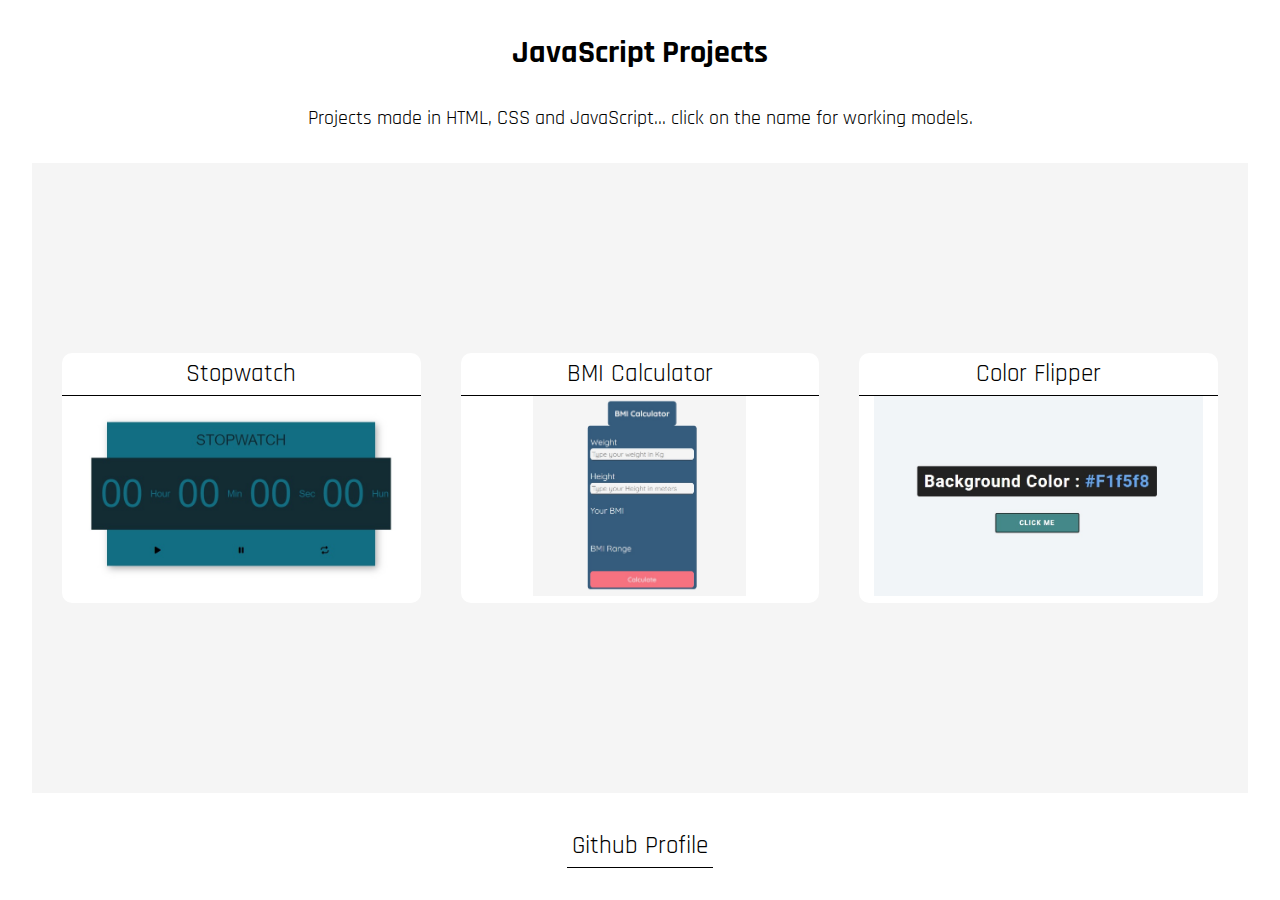
==== index.html @ c7cb04de "First commit" ====
<!DOCTYPE html>
<html lang="en">

<head>
    <meta charset="UTF-8">
    <meta http-equiv="X-UA-Compatible" content="IE=edge">
    <meta name="viewport" content="width=device-width, initial-scale=1.0">
    <link rel="stylesheet" href="css/style-index.css">
    <title>JavaScript Projects</title>
</head>

<body>
    <main class="container">
        <div class="title">
            <h1>JavaScript Projects</h1>
        </div>
        <p>Projects made in HTML, CSS and JavaScript... click on the name for working models.</p>

        <div class="box">
            <div class="rectangle ">
                <a href="https://joseircavassani.github.io/stopwatch/" target="_blank" class="a-link">Stopwatch</a>
                <div src="" alt="" class="img stopwatch"></div>
            </div>
            <div class="rectangle ">
                <a href="https://joseircavassani.github.io/bmiCalculator/" target="_blank" class="a-link">BMI
                    Calculator</a>
                <div src="" alt="" class="img bmi"></div>
            </div>
            <div class="rectangle">
                <a href="/colorFlipper/index.html" target="_blank" class="a-link">Color
                    Flipper</a>
                <div src="" alt="" class="img color-flipper"></div>

            </div>
        </div>

        <footer>
            <a href="https://github.com/JoseirCavassani" class="a-link" target="_blank">Github
                Profile</a>
        </footer>
    </main>
</body>

</html>
---- css/style-index.css ----
/* font */
@import url('https://fonts.googleapis.com/css2?family=Rajdhani:wght@300;400;500;600;700&display=swap');

/* reset css */
* {
    margin: 0;
    padding: 0;
    box-sizing: border-box;
    text-decoration: none;
    font-family: 'Rajdhani', sans-serif;
}

.container {
    /* background-color: yellowgreen; */
    display: flex;
    flex-direction: column;
    justify-content: space-evenly;
    align-items: center;
    height: 100vh;
}

.title {
    /* background-color: burlywood; */
    text-align: center;
}

p {
    font-size: 20px;
}

.box {
    background-color: whitesmoke;
    width: 95vw;
    height: 70vh;
    display: flex;
    justify-content: space-evenly;
    align-content: center;
    flex-wrap: wrap;
    padding: 10px;
    gap: 20px;
}

.rectangle {
    background-color: white;
    border-radius: 10px;
    width: 30%;
    height: 250px;
    text-align: center;
}


.a-link {
    display: flex;
    justify-content: space-around;
    font-size: 25px;
    color: black;
    padding: 5px;
    border-bottom: 1px solid black;
}

.a-link:hover {
    transform: scale(1.3);
    font-weight: 500;
    border: none;
}

.img {
    /* background-color: blue; */
    width: 100%;
    height: 200px;
}

.stopwatch {
    background-image: url("/img/stopwatch.jpeg");
    background-position: center;
    background-size: contain;
    background-repeat: no-repeat;
}

.bmi {
    background-image: url("/img/bmi.jpg");
    background-position: center;
    background-size: contain;
    background-repeat: no-repeat;

}

.color-flipper {
    background-image: url("/img/colorFlipper.jpg");
    background-position: center;
    background-size: contain;
    background-repeat: no-repeat;
    /* background-size: 150px; */

}

@media screen and (max-width: 654px) {
    .box {
        background-color: whitesmoke;
        display: flex;
        flex-direction: column;
        justify-content: space-around;
        padding: 10px;
        gap: 20px;
    }

    .rectangle {
        background-color: white;
        border-radius: 10px;
        width: 250px;
        height: 150px;
        text-align: center;
    }

    p {
        text-align: center;
    }

    .img {
        /* background-color: blue; */
        width: 100%;
        height: 100px;
    }


}
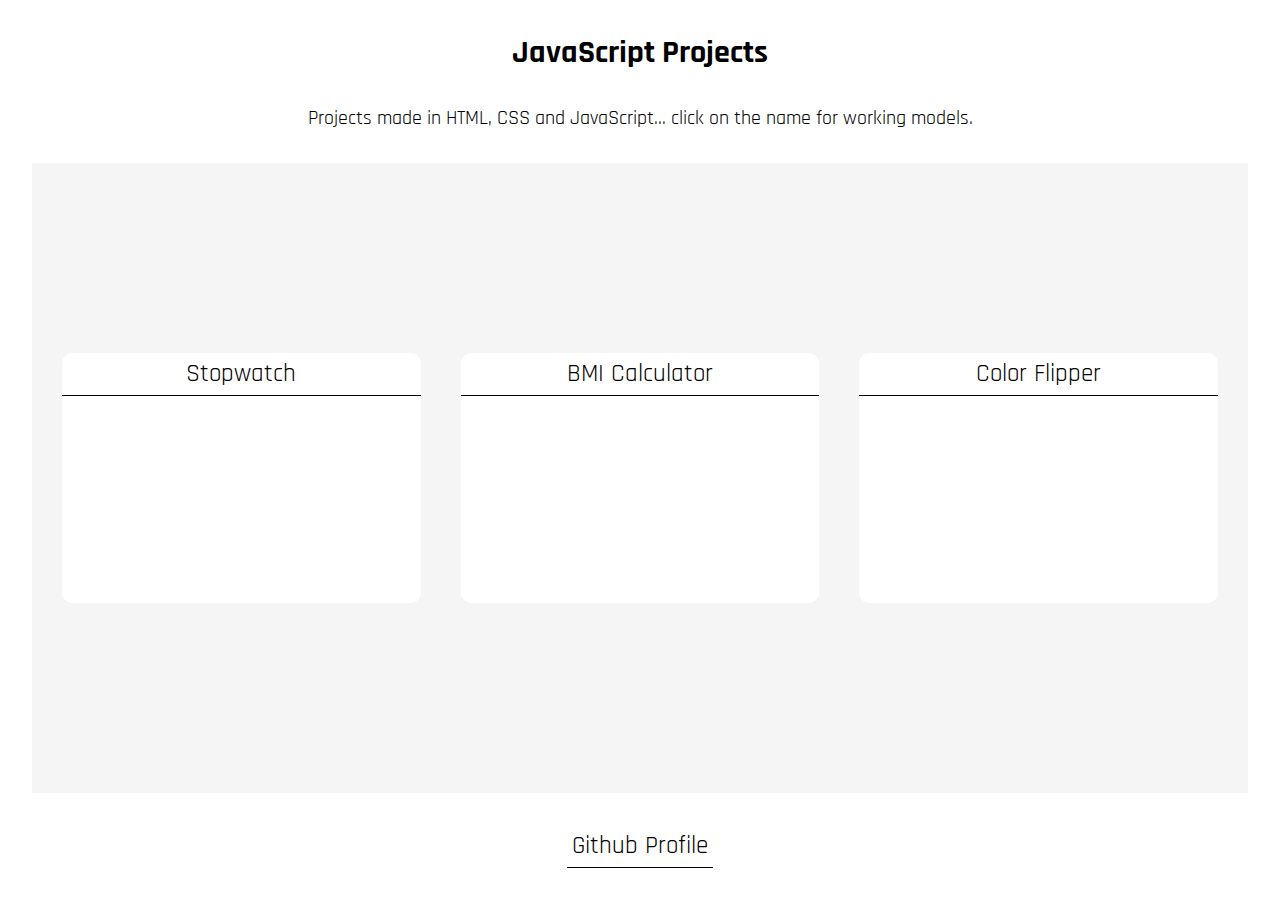
==== commit 916cf12d: "fixing error page and images error" ====
--- a/index.html
+++ b/index.html
@@ -27,7 +27,8 @@
                 <div src="" alt="" class="img bmi"></div>
             </div>
             <div class="rectangle">
-                <a href="/colorFlipper/index.html" target="_blank" class="a-link">Color
+                <a href="joseircavassani.github.io/JavaScriptProjects/colorFlipper/index.html" target="_blank"
+                    class="a-link">Color
                     Flipper</a>
                 <div src="" alt="" class="img color-flipper"></div>
 
--- a/css/style-index.css
+++ b/css/style-index.css
@@ -71,14 +71,14 @@
 }
 
 .stopwatch {
-    background-image: url("/img/stopwatch.jpeg");
+    background-image: url("img/stopwatch.jpeg");
     background-position: center;
     background-size: contain;
     background-repeat: no-repeat;
 }
 
 .bmi {
-    background-image: url("/img/bmi.jpg");
+    background-image: url("img/bmi.jpg");
     background-position: center;
     background-size: contain;
     background-repeat: no-repeat;
@@ -86,7 +86,7 @@
 }
 
 .color-flipper {
-    background-image: url("/img/colorFlipper.jpg");
+    background-image: url("img/colorFlipper.jpg");
     background-position: center;
     background-size: contain;
     background-repeat: no-repeat;
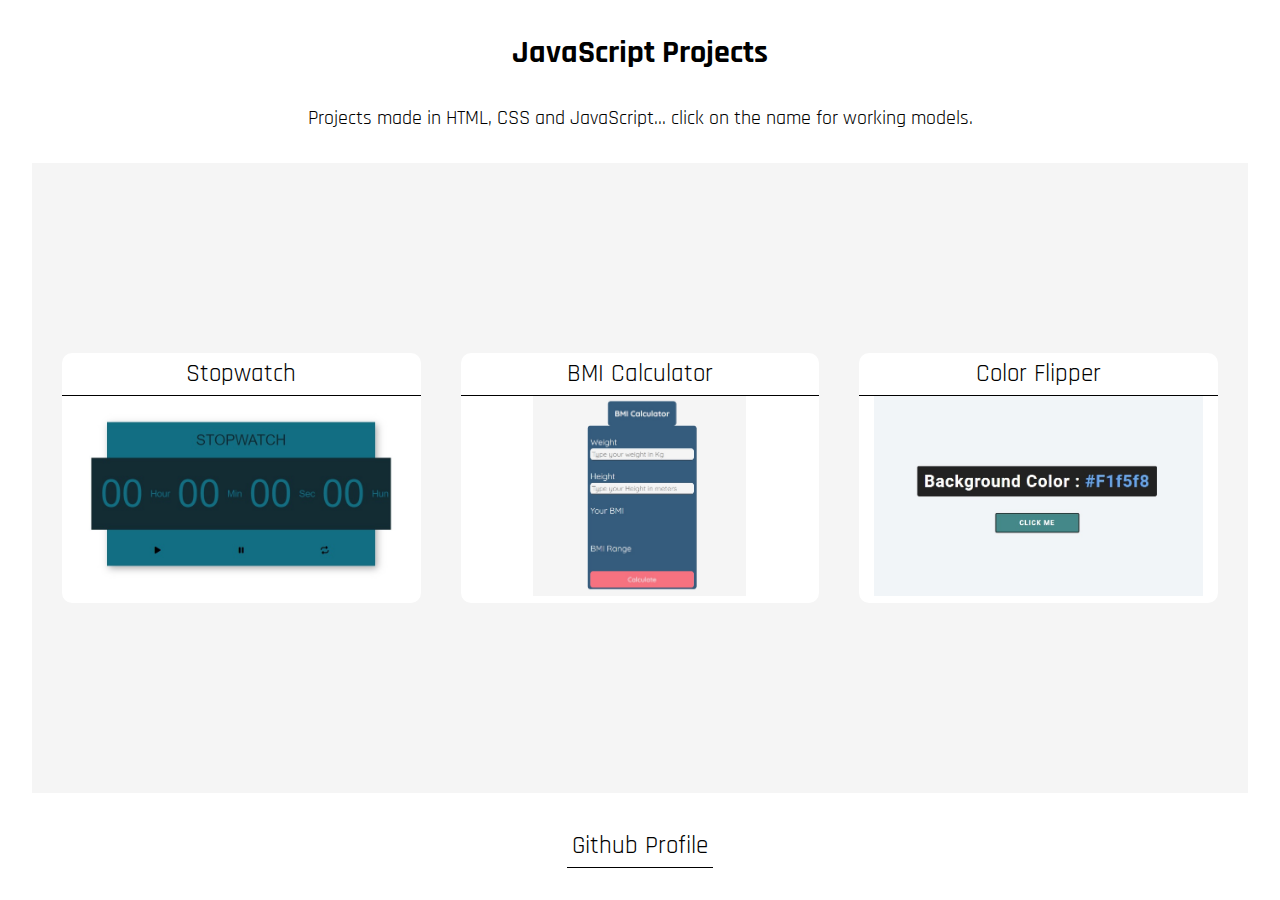
==== commit e57d7bfa: "fixing link" ====
--- a/index.html
+++ b/index.html
@@ -27,8 +27,7 @@
                 <div src="" alt="" class="img bmi"></div>
             </div>
             <div class="rectangle">
-                <a href="joseircavassani.github.io/JavaScriptProjects/colorFlipper/index.html" target="_blank"
-                    class="a-link">Color
+                <a href="https://joseircavassani.github.io/colorFlipper/" target="_blank" class="a-link">Color
                     Flipper</a>
                 <div src="" alt="" class="img color-flipper"></div>
 
--- a/css/style-index.css
+++ b/css/style-index.css
@@ -71,14 +71,14 @@
 }
 
 .stopwatch {
-    background-image: url("img/stopwatch.jpeg");
+    background-image: url("../img/stopwatch.jpeg");
     background-position: center;
     background-size: contain;
     background-repeat: no-repeat;
 }
 
 .bmi {
-    background-image: url("img/bmi.jpg");
+    background-image: url("../img/bmi.jpg");
     background-position: center;
     background-size: contain;
     background-repeat: no-repeat;
@@ -86,7 +86,7 @@
 }
 
 .color-flipper {
-    background-image: url("img/colorFlipper.jpg");
+    background-image: url("../img/colorFlipper.jpg");
     background-position: center;
     background-size: contain;
     background-repeat: no-repeat;
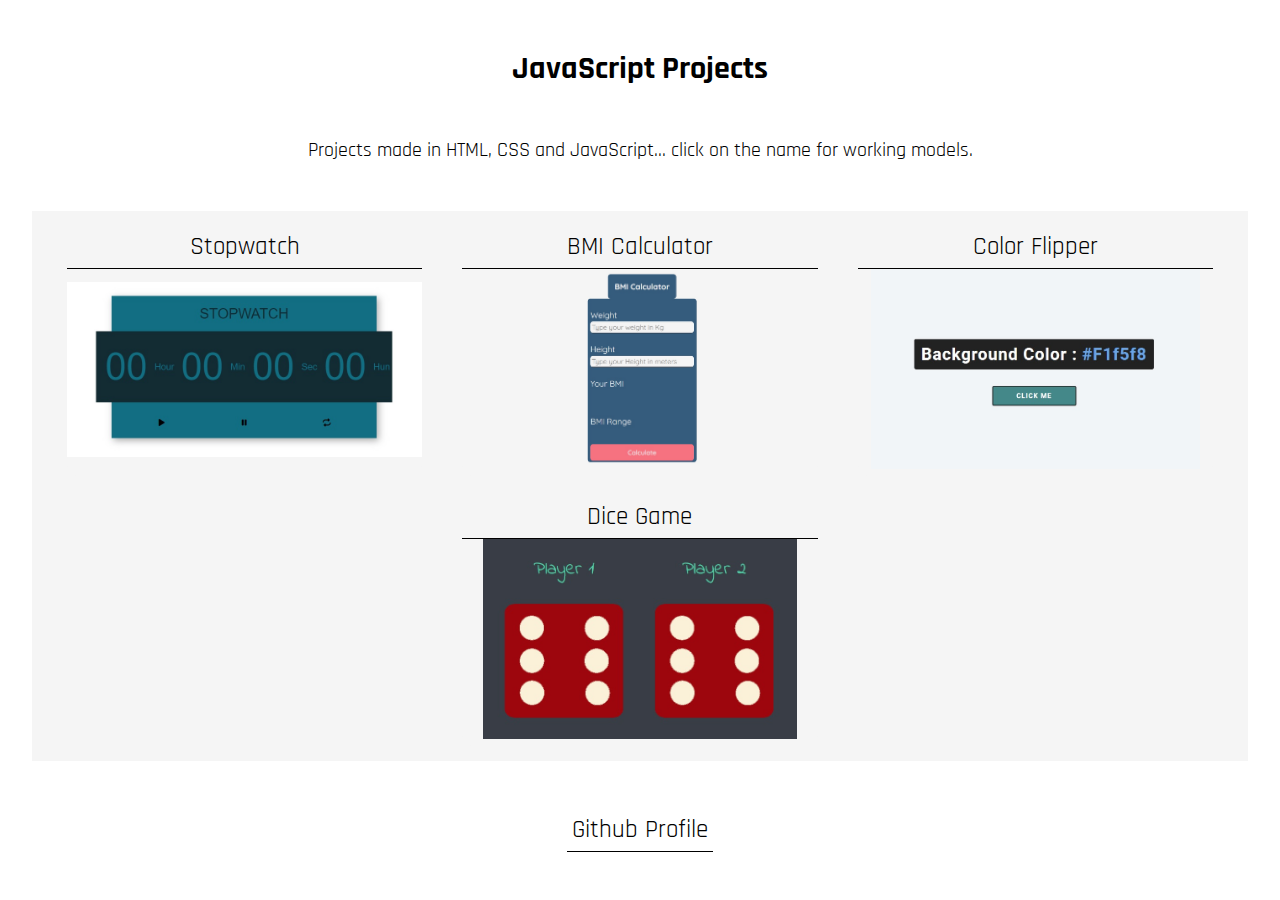
==== commit ed76d849: "Added a new project to the list." ====
--- a/index.html
+++ b/index.html
@@ -30,10 +30,12 @@
                 <a href="https://joseircavassani.github.io/colorFlipper/" target="_blank" class="a-link">Color
                     Flipper</a>
                 <div src="" alt="" class="img color-flipper"></div>
-
+            </div>
+            <div class="rectangle">
+                <a href="https://joseircavassani.github.io/Dice-Game/" target="_blank" class="a-link">Dice Game</a>
+                <div src="" alt="" class="img dice"></div>
             </div>
         </div>
-
         <footer>
             <a href="https://github.com/JoseirCavassani" class="a-link" target="_blank">Github
                 Profile</a>
--- a/css/style-index.css
+++ b/css/style-index.css
@@ -19,6 +19,7 @@
     height: 100vh;
 }
 
+
 .title {
     /* background-color: burlywood; */
     text-align: center;
@@ -31,21 +32,22 @@
 .box {
     background-color: whitesmoke;
     width: 95vw;
-    height: 70vh;
+    height: auto;
     display: flex;
     justify-content: space-evenly;
     align-content: center;
     flex-wrap: wrap;
-    padding: 10px;
+    padding: 15px;
     gap: 20px;
 }
 
 .rectangle {
-    background-color: white;
+    background-color: whitesmoke;
     border-radius: 10px;
     width: 30%;
     height: 250px;
     text-align: center;
+
 }
 
 
@@ -56,12 +58,14 @@
     color: black;
     padding: 5px;
     border-bottom: 1px solid black;
+    transition: all 0.3s linear;
 }
 
 .a-link:hover {
     transform: scale(1.3);
     font-weight: 500;
     border: none;
+    transition: all 0.3s linear;
 }
 
 .img {
@@ -91,6 +95,13 @@
     background-size: contain;
     background-repeat: no-repeat;
     /* background-size: 150px; */
+}
+
+.dice {
+    background-image: url("../img/dice.jpg");
+    background-position: center;
+    background-size: contain;
+    background-repeat: no-repeat;
 
 }
 
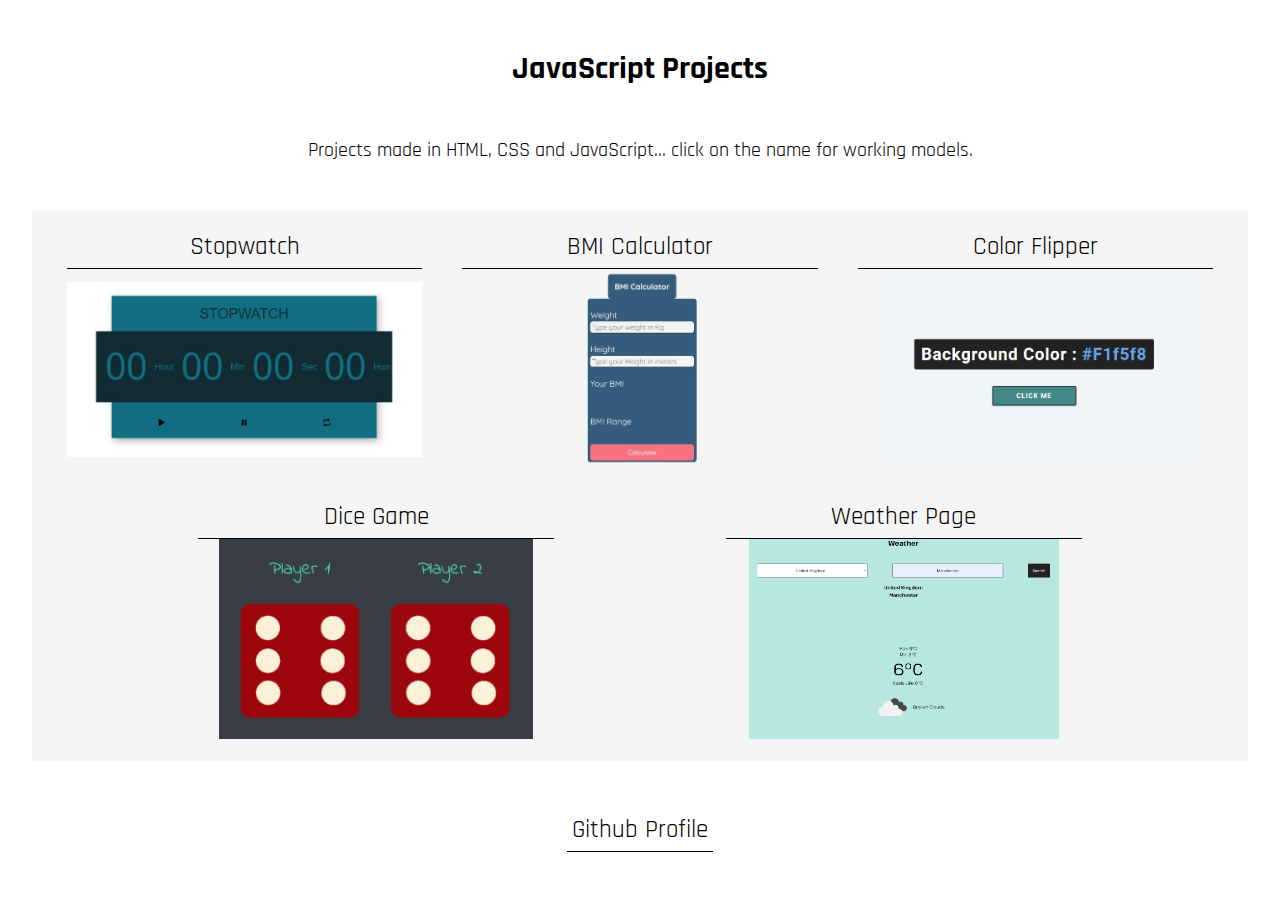
==== commit 0dab5d63: "update" ====
--- a/index.html
+++ b/index.html
@@ -35,6 +35,10 @@
                 <a href="https://joseircavassani.github.io/Dice-Game/" target="_blank" class="a-link">Dice Game</a>
                 <div src="" alt="" class="img dice"></div>
             </div>
+            <div class="rectangle">
+                <a href="https://joseircavassani.github.io/weatherapp/" target="_blank" class="a-link">Weather Page</a>
+                <div src="" alt="" class="img weather"></div>
+            </div>
         </div>
         <footer>
             <a href="https://github.com/JoseirCavassani" class="a-link" target="_blank">Github
--- a/css/style-index.css
+++ b/css/style-index.css
@@ -105,6 +105,15 @@
 
 }
 
+.weather {
+    background-image: url("../img/weather.png");
+    background-position: center;
+    background-size: contain;
+    background-repeat: no-repeat;
+
+}
+
+
 @media screen and (max-width: 654px) {
     .box {
         background-color: whitesmoke;
